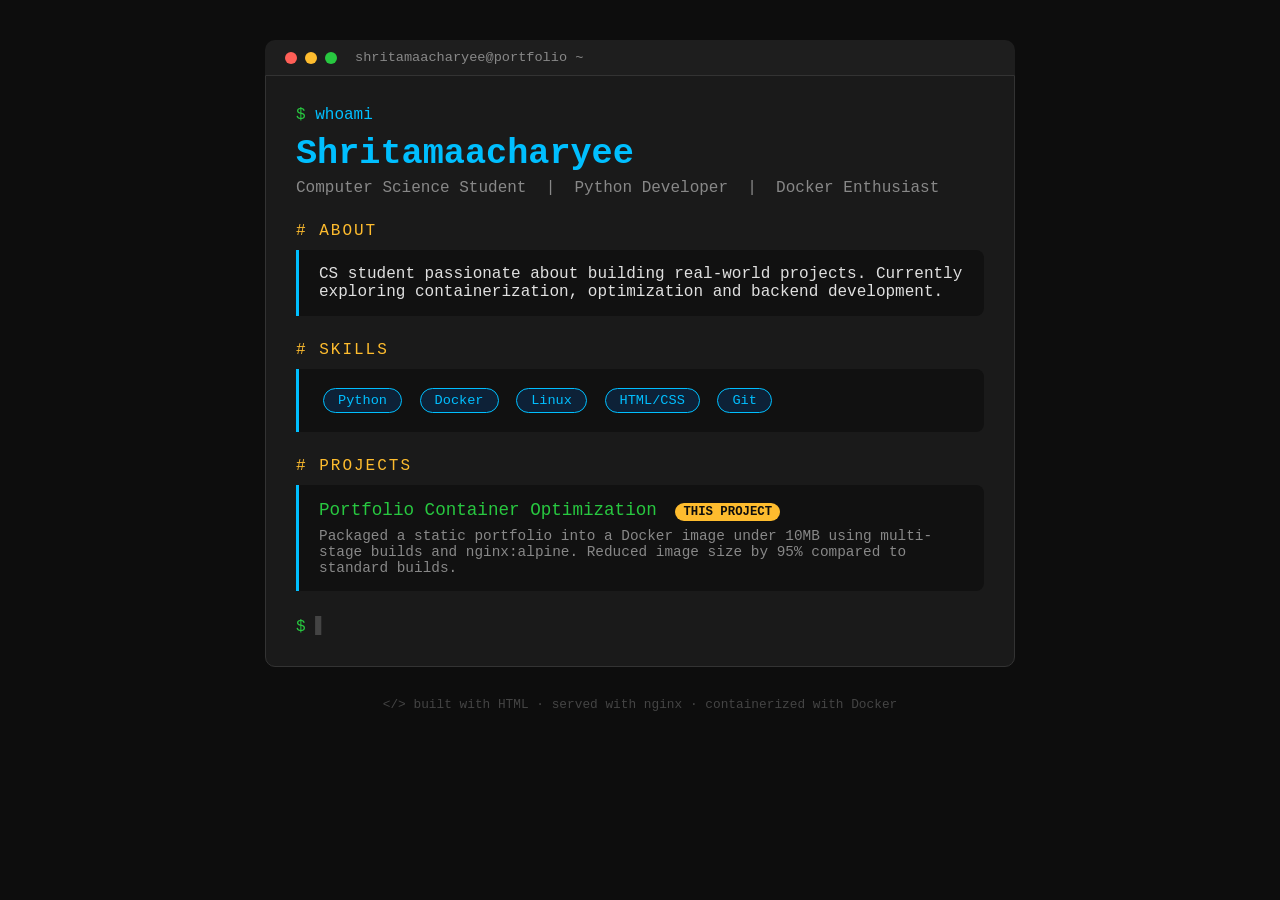
==== index.html @ cbb78261 "add shritamaacharyee portfolio design" ====
<!DOCTYPE html>
<html>
<head>
  <title>Shritamaacharyee | CS Portfolio</title>
  <style>
    * { margin: 0; padding: 0; box-sizing: border-box; }
    body {
      font-family: 'Courier New', monospace;
      background-color: #0d0d0d;
      color: #e0e0e0;
      padding: 40px 20px;
    }
    .terminal-bar {
      background: #1e1e1e;
      border-radius: 10px 10px 0 0;
      padding: 10px 20px;
      display: flex;
      gap: 8px;
      align-items: center;
    }
    .dot { width: 12px; height: 12px; border-radius: 50%; }
    .red { background: #ff5f57; }
    .yellow { background: #febc2e; }
    .green { background: #28c840; }
    .terminal-body {
      background: #1a1a1a;
      border-radius: 0 0 10px 10px;
      padding: 30px;
      max-width: 750px;
      margin: 0 auto 30px;
      border: 1px solid #333;
    }
    .prompt { color: #28c840; }
    .command { color: #00bfff; }
    h1 { font-size: 2.2em; color: #00bfff; margin: 10px 0 5px; }
    .subtitle { color: #888; margin-bottom: 20px; }
    .section-title {
      color: #febc2e;
      margin: 25px 0 10px;
      font-size: 1em;
      letter-spacing: 2px;
    }
    .card {
      background: #111;
      border-left: 3px solid #00bfff;
      padding: 15px 20px;
      margin: 10px 0;
      border-radius: 0 8px 8px 0;
    }
    .skill-tag {
      display: inline-block;
      background: #0d2137;
      color: #00bfff;
      border: 1px solid #00bfff;
      padding: 4px 14px;
      border-radius: 20px;
      margin: 4px;
      font-size: 0.85em;
    }
    .project-title { color: #28c840; font-size: 1.1em; }
    .badge {
      background: #febc2e;
      color: #0d0d0d;
      font-size: 0.7em;
      padding: 2px 8px;
      border-radius: 10px;
      margin-left: 8px;
      font-weight: bold;
    }
    .footer { color: #444; text-align: center; margin-top: 30px; font-size: 0.8em; }
  </style>
</head>
<body>
  <div style="max-width:750px; margin: 0 auto;">
    <div class="terminal-bar">
      <div class="dot red"></div>
      <div class="dot yellow"></div>
      <div class="dot green"></div>
      <span style="color:#888; font-size:0.85em; margin-left:10px">shritamaacharyee@portfolio ~ </span>
    </div>
    <div class="terminal-body">
      <p><span class="prompt">$ </span><span class="command">whoami</span></p>
      <h1>Shritamaacharyee</h1>
      <p class="subtitle">Computer Science Student &nbsp;|&nbsp; Python Developer &nbsp;|&nbsp; Docker Enthusiast</p>
      <p class="section-title"># ABOUT</p>
      <div class="card">
        <p>CS student passionate about building real-world projects. Currently exploring containerization, optimization and backend development.</p>
      </div>
      <p class="section-title"># SKILLS</p>
      <div class="card">
        <span class="skill-tag">Python</span>
        <span class="skill-tag">Docker</span>
        <span class="skill-tag">Linux</span>
        <span class="skill-tag">HTML/CSS</span>
        <span class="skill-tag">Git</span>
      </div>
      <p class="section-title"># PROJECTS</p>
      <div class="card">
        <p class="project-title">Portfolio Container Optimization <span class="badge">THIS PROJECT</span></p>
        <p style="color:#888; margin-top:8px; font-size:0.9em">Packaged a static portfolio into a Docker image under 10MB using multi-stage builds and nginx:alpine. Reduced image size by 95% compared to standard builds.</p>
      </div>
      <p style="color:#444; margin-top:25px;"><span class="prompt">$ </span>▋</p>
    </div>
    <div class="footer">
      &lt;/&gt; built with HTML · served with nginx · containerized with Docker
    </div>
  </div>
</body>
</html>
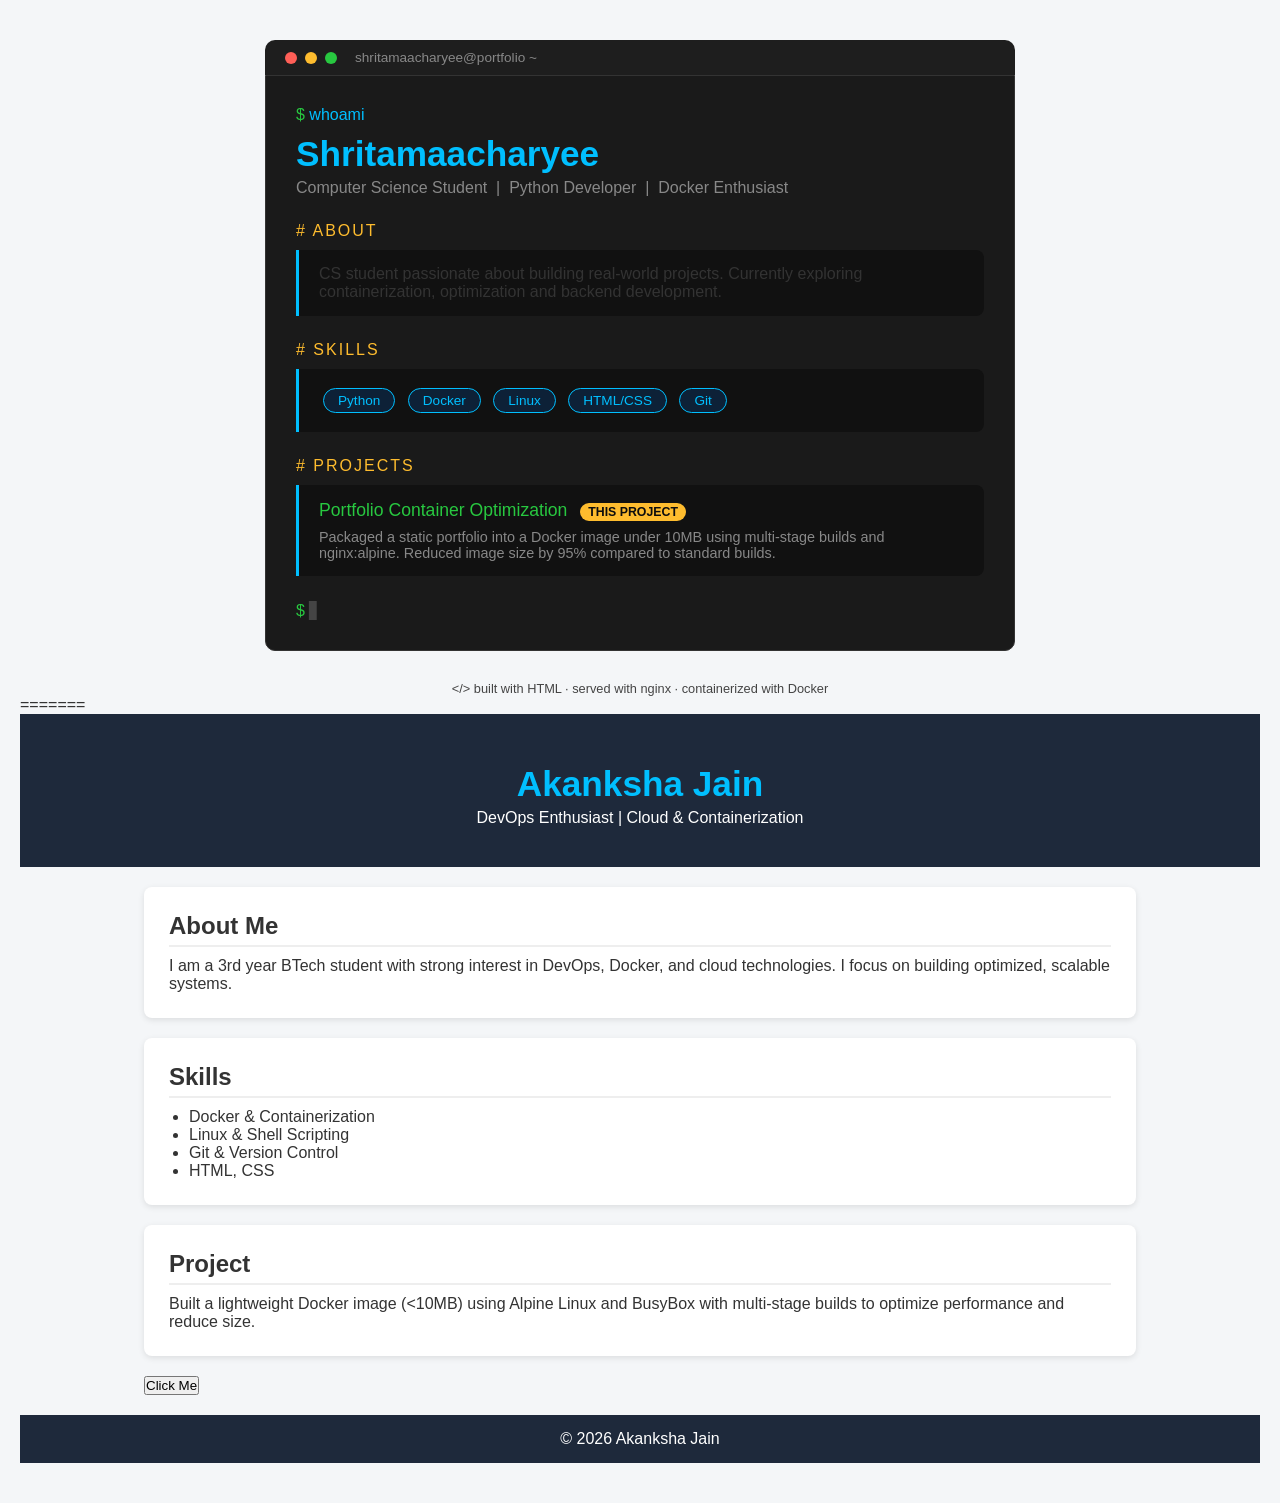
==== commit fa5877bb: "optimize dockerfile with multi-stage build and dependency caching" ====
--- a/index.html
+++ b/index.html
@@ -1,4 +1,5 @@
 <!DOCTYPE html>
+
 <html>
 <head>
   <title>Shritamaacharyee | CS Portfolio</title>
@@ -105,5 +106,62 @@
       &lt;/&gt; built with HTML · served with nginx · containerized with Docker
     </div>
   </div>
+=======
+<html lang="en">
+<head>
+  <meta charset="UTF-8">
+  <meta name="viewport" content="width=device-width, initial-scale=1.0">
+  <title>Akanksha Jain | DevOps Portfolio</title>
+  <link rel="stylesheet" href="style.css">
+</head>
+<body>
+
+  <header>
+    <h1>Akanksha Jain</h1>
+    <p>DevOps Enthusiast | Cloud & Containerization</p>
+  </header>
+
+  <main>
+
+    <section>
+      <h2>About Me</h2>
+      <p>
+        I am a 3rd year BTech student with strong interest in DevOps, Docker,
+        and cloud technologies. I focus on building optimized, scalable systems.
+      </p>
+    </section>
+
+    <section>
+      <h2>Skills</h2>
+      <ul>
+        <li>Docker & Containerization</li>
+        <li>Linux & Shell Scripting</li>
+        <li>Git & Version Control</li>
+        <li>HTML, CSS</li>
+      </ul>
+    </section>
+
+    <section>
+      <h2>Project</h2>
+      <p>
+        Built a lightweight Docker image (&lt;10MB) using Alpine Linux and BusyBox
+        with multi-stage builds to optimize performance and reduce size.
+      </p>
+    </section>
+    <button onclick="showMessage()">Click Me</button>
+<p id="msg"></p>
+
+<script>
+function showMessage() {
+  document.getElementById("msg").innerText = "Dockerized successfully!";
+}
+</script>
+
+  </main>
+
+  <footer>
+    <p>© 2026 Akanksha Jain</p>
+  </footer>
+
 </body>
 </html>
--- a/style.css
+++ b/style.css
@@ -0,0 +1,49 @@
+b* {
+  margin: 0;
+  padding: 0;
+  box-sizing: border-box;
+}
+
+body {
+  font-family: Arial, sans-serif;
+  background-color: #f4f6f8;
+  color: #333;
+}
+
+header {
+  background-color: #1e293b;
+  color: white;
+  text-align: center;
+  padding: 40px 20px;
+}
+
+main {
+  width: 80%;
+  margin: 20px auto;
+}
+
+section {
+  background: white;
+  padding: 25px;
+  margin-bottom: 20px;
+  border-radius: 8px;
+  box-shadow: 0 2px 6px rgba(0,0,0,0.1);
+}
+
+h2 {
+  margin-bottom: 10px;
+  border-bottom: 2px solid #eee;
+  padding-bottom: 5px;
+}
+
+ul {
+  padding-left: 20px;
+}
+
+footer {
+  text-align: center;
+  padding: 15px;
+  background-color: #1e293b;
+  color: white;
+  margin-top: 20px;
+}
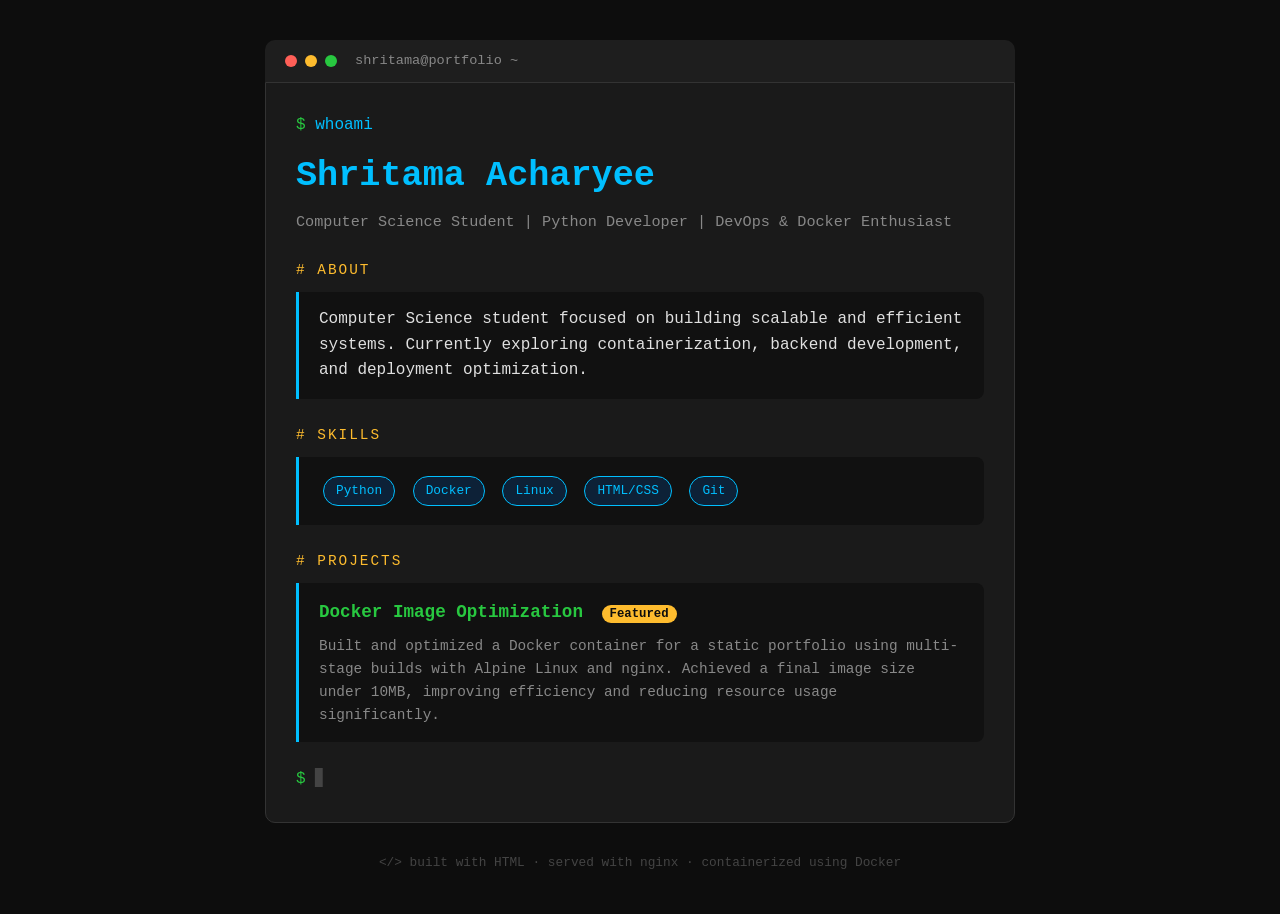
==== commit e0678484: "enhance portfolio UI and improve project description" ====
--- a/index.html
+++ b/index.html
@@ -1,16 +1,26 @@
 <!DOCTYPE html>
+<html lang="en">
+<head>
+  <meta charset="UTF-8">
+  <meta name="viewport" content="width=device-width, initial-scale=1.0">
+  <title>Shritama Acharyee | DevOps Portfolio</title>
 
-<html>
-<head>
-  <title>Shritamaacharyee | CS Portfolio</title>
   <style>
     * { margin: 0; padding: 0; box-sizing: border-box; }
+
     body {
       font-family: 'Courier New', monospace;
       background-color: #0d0d0d;
       color: #e0e0e0;
       padding: 40px 20px;
+      line-height: 1.6;
     }
+
+    .container {
+      max-width: 750px;
+      margin: 0 auto;
+    }
+
     .terminal-bar {
       background: #1e1e1e;
       border-radius: 10px 10px 0 0;
@@ -19,28 +29,42 @@
       gap: 8px;
       align-items: center;
     }
+
     .dot { width: 12px; height: 12px; border-radius: 50%; }
     .red { background: #ff5f57; }
     .yellow { background: #febc2e; }
     .green { background: #28c840; }
+
     .terminal-body {
       background: #1a1a1a;
       border-radius: 0 0 10px 10px;
       padding: 30px;
-      max-width: 750px;
-      margin: 0 auto 30px;
       border: 1px solid #333;
+      margin-bottom: 30px;
     }
+
     .prompt { color: #28c840; }
     .command { color: #00bfff; }
-    h1 { font-size: 2.2em; color: #00bfff; margin: 10px 0 5px; }
-    .subtitle { color: #888; margin-bottom: 20px; }
+
+    h1 {
+      font-size: 2.2em;
+      color: #00bfff;
+      margin: 10px 0 5px;
+    }
+
+    .subtitle {
+      color: #888;
+      margin-bottom: 20px;
+      font-size: 0.95em;
+    }
+
     .section-title {
       color: #febc2e;
       margin: 25px 0 10px;
-      font-size: 1em;
+      font-size: 0.9em;
       letter-spacing: 2px;
     }
+
     .card {
       background: #111;
       border-left: 3px solid #00bfff;
@@ -48,17 +72,24 @@
       margin: 10px 0;
       border-radius: 0 8px 8px 0;
     }
+
     .skill-tag {
       display: inline-block;
       background: #0d2137;
       color: #00bfff;
       border: 1px solid #00bfff;
-      padding: 4px 14px;
+      padding: 4px 12px;
       border-radius: 20px;
       margin: 4px;
-      font-size: 0.85em;
+      font-size: 0.8em;
     }
-    .project-title { color: #28c840; font-size: 1.1em; }
+
+    .project-title {
+      color: #28c840;
+      font-size: 1.1em;
+      font-weight: bold;
+    }
+
     .badge {
       background: #febc2e;
       color: #0d0d0d;
@@ -68,25 +99,48 @@
       margin-left: 8px;
       font-weight: bold;
     }
-    .footer { color: #444; text-align: center; margin-top: 30px; font-size: 0.8em; }
+
+    .footer {
+      color: #444;
+      text-align: center;
+      margin-top: 20px;
+      font-size: 0.8em;
+    }
   </style>
 </head>
+
 <body>
-  <div style="max-width:750px; margin: 0 auto;">
+
+  <div class="container">
+
     <div class="terminal-bar">
       <div class="dot red"></div>
       <div class="dot yellow"></div>
       <div class="dot green"></div>
-      <span style="color:#888; font-size:0.85em; margin-left:10px">shritamaacharyee@portfolio ~ </span>
+      <span style="color:#888; font-size:0.85em; margin-left:10px">
+        shritama@portfolio ~
+      </span>
     </div>
+
     <div class="terminal-body">
+
       <p><span class="prompt">$ </span><span class="command">whoami</span></p>
-      <h1>Shritamaacharyee</h1>
-      <p class="subtitle">Computer Science Student &nbsp;|&nbsp; Python Developer &nbsp;|&nbsp; Docker Enthusiast</p>
+
+      <h1>Shritama Acharyee</h1>
+      <p class="subtitle">
+        Computer Science Student | Python Developer | DevOps & Docker Enthusiast
+      </p>
+
+      <!-- ABOUT -->
       <p class="section-title"># ABOUT</p>
       <div class="card">
-        <p>CS student passionate about building real-world projects. Currently exploring containerization, optimization and backend development.</p>
+        <p>
+          Computer Science student focused on building scalable and efficient systems.
+          Currently exploring containerization, backend development, and deployment optimization.
+        </p>
       </div>
+
+      <!-- SKILLS -->
       <p class="section-title"># SKILLS</p>
       <div class="card">
         <span class="skill-tag">Python</span>
@@ -95,73 +149,33 @@
         <span class="skill-tag">HTML/CSS</span>
         <span class="skill-tag">Git</span>
       </div>
+
+      <!-- PROJECT -->
       <p class="section-title"># PROJECTS</p>
       <div class="card">
-        <p class="project-title">Portfolio Container Optimization <span class="badge">THIS PROJECT</span></p>
-        <p style="color:#888; margin-top:8px; font-size:0.9em">Packaged a static portfolio into a Docker image under 10MB using multi-stage builds and nginx:alpine. Reduced image size by 95% compared to standard builds.</p>
+        <p class="project-title">
+          Docker Image Optimization
+          <span class="badge">Featured</span>
+        </p>
+
+        <p style="color:#888; margin-top:8px; font-size:0.9em">
+          Built and optimized a Docker container for a static portfolio using multi-stage builds 
+          with Alpine Linux and nginx. Achieved a final image size under 10MB, improving efficiency 
+          and reducing resource usage significantly.
+        </p>
       </div>
-      <p style="color:#444; margin-top:25px;"><span class="prompt">$ </span>▋</p>
+
+      <p style="color:#444; margin-top:25px;">
+        <span class="prompt">$ </span>▋
+      </p>
+
     </div>
+
     <div class="footer">
-      &lt;/&gt; built with HTML · served with nginx · containerized with Docker
+      &lt;/&gt; built with HTML · served with nginx · containerized using Docker
     </div>
+
   </div>
-=======
-<html lang="en">
-<head>
-  <meta charset="UTF-8">
-  <meta name="viewport" content="width=device-width, initial-scale=1.0">
-  <title>Akanksha Jain | DevOps Portfolio</title>
-  <link rel="stylesheet" href="style.css">
-</head>
-<body>
-
-  <header>
-    <h1>Akanksha Jain</h1>
-    <p>DevOps Enthusiast | Cloud & Containerization</p>
-  </header>
-
-  <main>
-
-    <section>
-      <h2>About Me</h2>
-      <p>
-        I am a 3rd year BTech student with strong interest in DevOps, Docker,
-        and cloud technologies. I focus on building optimized, scalable systems.
-      </p>
-    </section>
-
-    <section>
-      <h2>Skills</h2>
-      <ul>
-        <li>Docker & Containerization</li>
-        <li>Linux & Shell Scripting</li>
-        <li>Git & Version Control</li>
-        <li>HTML, CSS</li>
-      </ul>
-    </section>
-
-    <section>
-      <h2>Project</h2>
-      <p>
-        Built a lightweight Docker image (&lt;10MB) using Alpine Linux and BusyBox
-        with multi-stage builds to optimize performance and reduce size.
-      </p>
-    </section>
-    <button onclick="showMessage()">Click Me</button>
-<p id="msg"></p>
-
-<script>
-function showMessage() {
-  document.getElementById("msg").innerText = "Dockerized successfully!";
-}
-</script>
-
-  </main>
-
-  <footer>
-    <p>© 2026 Akanksha Jain</p>
-  </footer>
 
 </body>
 </html>
